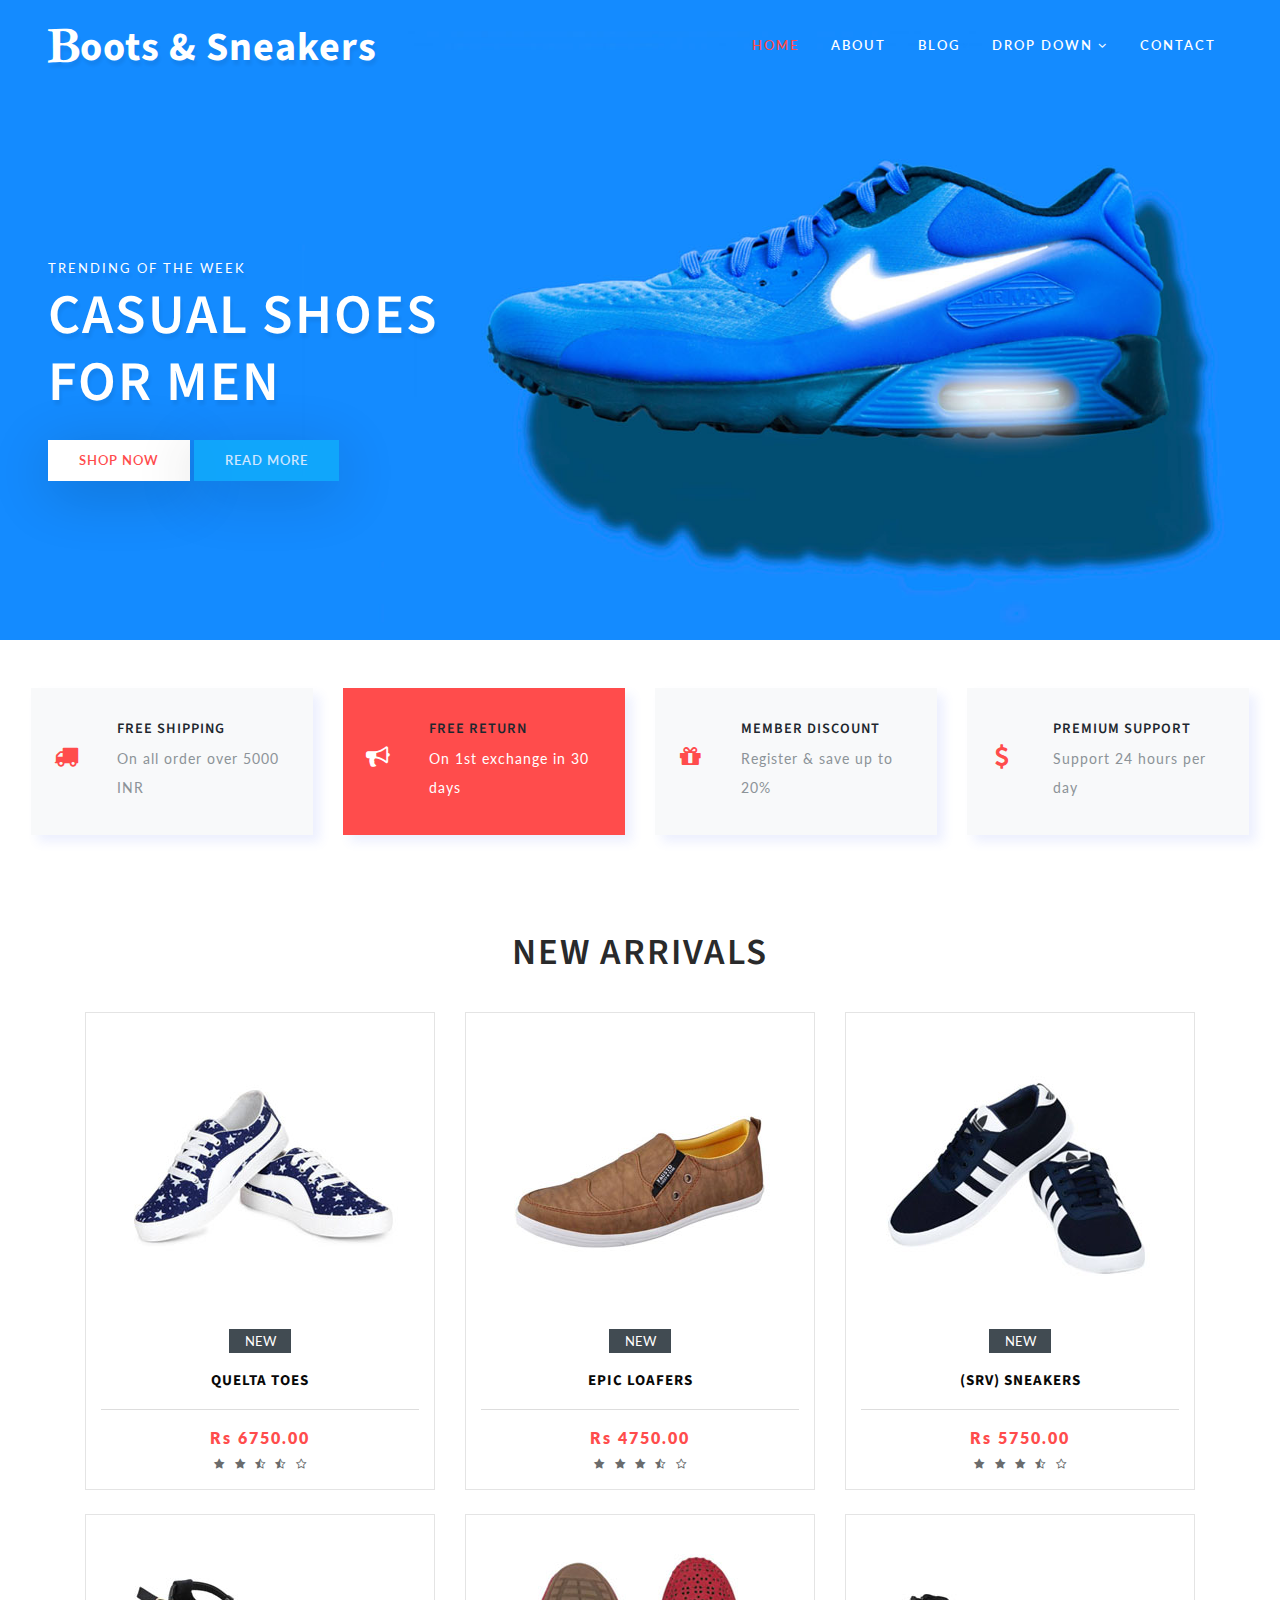
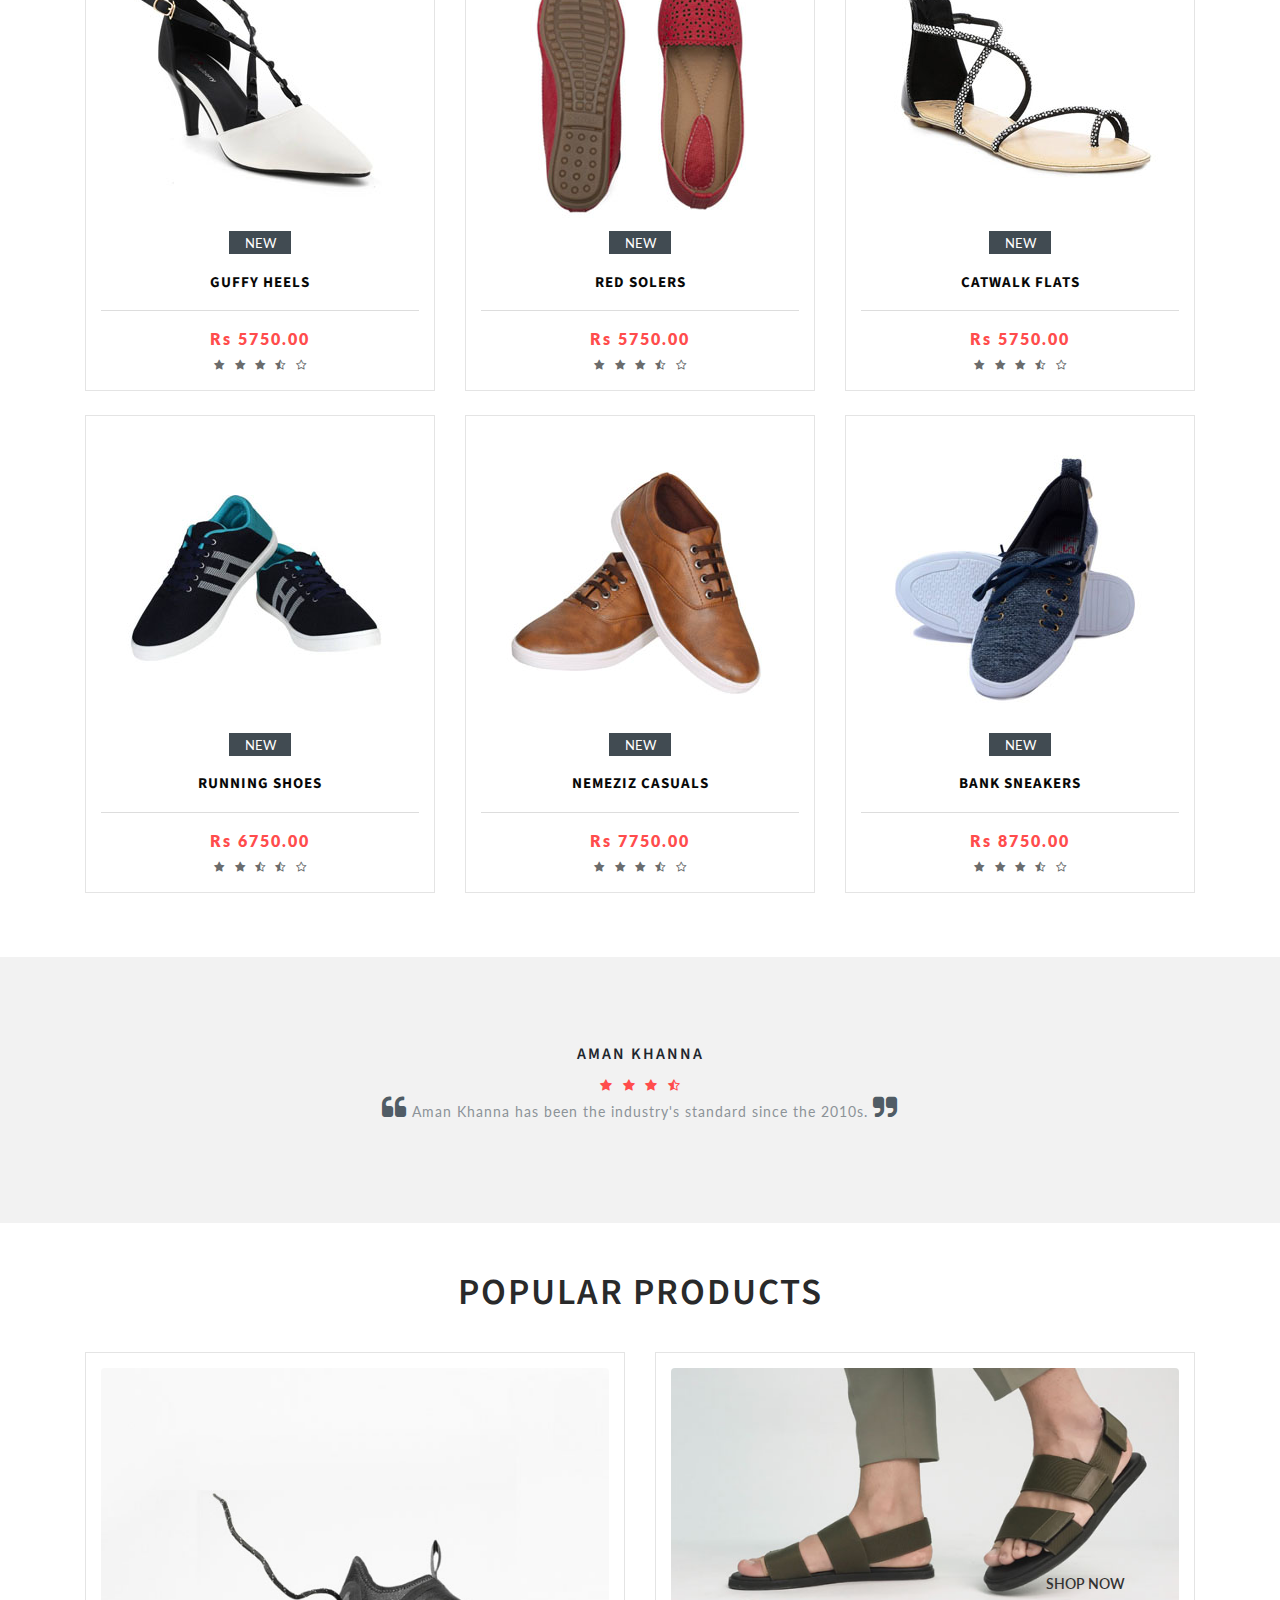
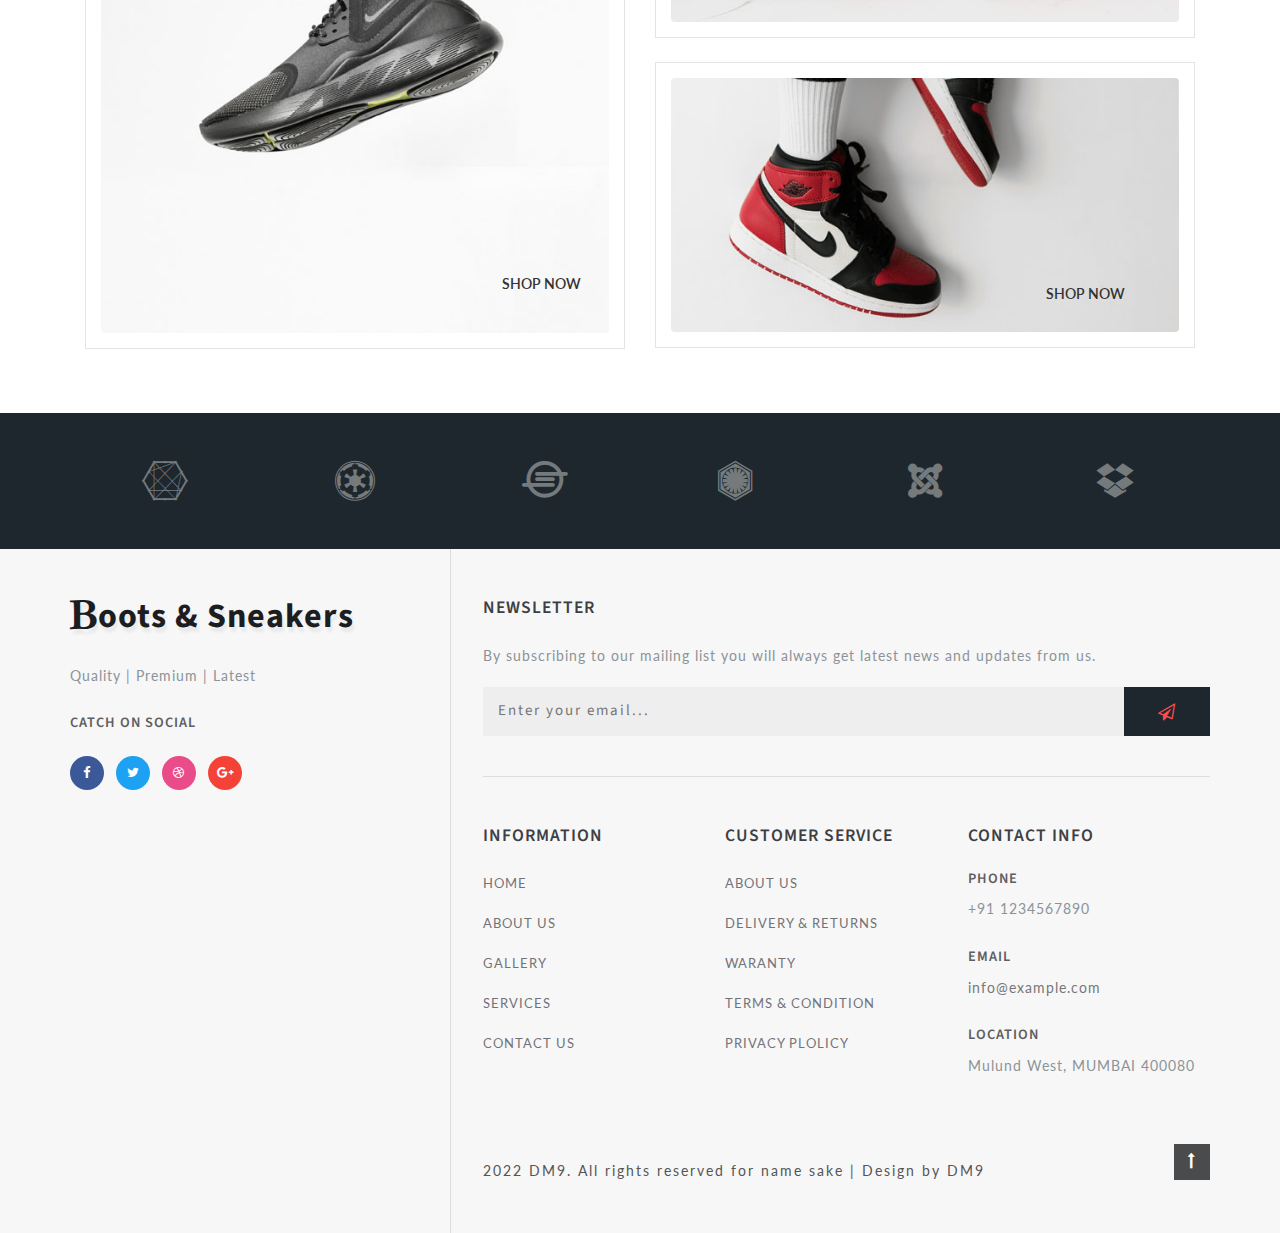
==== index.html @ eb900188 "first commit" ====
<!DOCTYPE html>
<html lang="zxx">

<head>
    <title> Sneaker it for Sneaker Heads by DM9 | Home </title>
    <!-- Meta tag Keywords -->
    <meta name="viewport" content="width=device-width, initial-scale=1">
    <meta charset="UTF-8" />
    <meta name="keywords" content="Bootie Responsive web template, Bootstrap Web Templates, Flat Web Templates, Android Compatible web template, Smartphone Compatible web template, free webdesigns for Nokia, Samsung, LG, SonyEricsson, Motorola web design" />
    <script>
        addEventListener("load", function() {
            setTimeout(hideURLbar, 0);
        }, false);

        function hideURLbar() {
            window.scrollTo(0, 1);
        }
    </script>
    <!-- //Meta tag Keywords -->

    <!-- Custom-Files -->
    <link rel="stylesheet" href="css/bootstrap.css">
    <!-- Bootstrap-Core-CSS -->
    <link rel="stylesheet" href="css/style.css" type="text/css" media="all" />
    <!-- Style-CSS -->
    <!-- font-awesome-icons -->
    <link href="css/font-awesome.css" rel="stylesheet">
    <!-- //font-awesome-icons -->
    <!-- /Fonts -->
    <link href="//fonts.googleapis.com/css?family=Lato:100,100i,300,300i,400,400i,700" rel="stylesheet">
    <link href="//fonts.googleapis.com/css?family=Source+Sans+Pro:200,200i,300,300i,400,400i,600,600i,700,700i,900" rel="stylesheet">
    <!-- //Fonts -->

</head>

<body>

    <!-- mian-content -->
    <div class="main-banner" id="home">
        <!-- header -->
        <header class="header">
            <div class="container-fluid px-lg-5">
                <!-- nav -->
                <nav class="py-4">
                    <div id="logo">
                        <h1> <a href="index.html"><span class="fa fa-bold" aria-hidden="true"></span>oots & Sneakers</a></h1>
                    </div>

                    <label for="drop" class="toggle">Menu</label>
                    <input type="checkbox" id="drop" />
                    <ul class="menu mt-2">
                        <li class="active"><a href="index.html">Home</a></li>
                        <li><a href="about.html">About</a></li>
                        <li><a href="blog.html">Blog</a></li>
                        <li>
                            <!-- First Tier Drop Down -->
                            <label for="drop-2" class="toggle">Drop Down <span class="fa fa-angle-down" aria-hidden="true"></span> </label>
                            <a href="#">Drop Down <span class="fa fa-angle-down" aria-hidden="true"></span></a>
                            <input type="checkbox" id="drop-2" />
                            <ul>
                                <li><a href="blog.html">Blog</a></li>
                                <li><a href="shop.html">Shop Now</a></li>
                                <li><a href="shop-single.html">Single Page</a></li>
                            </ul>
                        </li>
                        <li><a href="contact.html">Contact</a></li>
                    </ul>
                </nav>
                <!-- //nav -->
            </div>
        </header>
        <!-- //header -->
        <!--/banner-->
        <div class="banner-info">
            <p>Trending of the week</p>
            <h3 class="mb-4">Casual Shoes for Men</h3>
            <div class="ban-buttons">
                <a href="shop-single.html" class="btn">Shop Now</a>
                <a href="single.html" class="btn active">Read More</a>
            </div>
        </div>
        <!--// banner-inner -->

    </div>
    <!--//main-content-->
    <!--/ab -->
    <section class="about py-md-5 py-5">
        <div class="container-fluid">
            <div class="feature-grids row px-3">
                <div class="col-lg-3 gd-bottom">
                    <div class="bottom-gd row">
                        <div class="icon-gd col-md-3 text-center"><span class="fa fa-truck" aria-hidden="true"></span></div>
                        <div class="icon-gd-info col-md-9">
                            <h3 class="mb-2">FREE SHIPPING</h3>
                            <p>On all order over 5000 INR </p>
                        </div>
                    </div>
                </div>
                <div class="col-lg-3 gd-bottom">
                    <div class="bottom-gd row bottom-gd2-active">
                        <div class="icon-gd col-md-3 text-center"><span class="fa fa-bullhorn" aria-hidden="true"></span></div>
                        <div class="icon-gd-info col-md-9">
                            <h3 class="mb-2">FREE RETURN</h3>
                            <p>On 1st exchange in 30 days</p>
                        </div>
                    </div>
                </div>
                <div class="col-lg-3 gd-bottom">
                    <div class="bottom-gd row">
                        <div class="icon-gd col-md-3 text-center"> <span class="fa fa-gift" aria-hidden="true"></span></div>

                        <div class="icon-gd-info col-md-9">
                            <h3 class="mb-2">MEMBER DISCOUNT</h3>
                            <p>Register & save up to 20% </p>
                        </div>

                    </div>
                </div>
                <div class="col-lg-3 gd-bottom">
                    <div class="bottom-gd row">
                        <div class="icon-gd col-md-3 text-center"> <span class="fa fa-usd" aria-hidden="true"></span></div>
                        <div class="icon-gd-info col-md-9">
                            <h3 class="mb-2">PREMIUM SUPPORT</h3>
                            <p>Support 24 hours per day</p>
                        </div>
                    </div>
                </div>
            </div>
        </div>
    </section>
    <!-- //ab -->
    <!--/ab -->
    <section class="about py-5">
        <div class="container pb-lg-3">
            <h3 class="tittle text-center">New Arrivals</h3>
            <div class="row">
                <div class="col-md-4 product-men">
                    <div class="product-shoe-info shoe text-center">
                        <div class="men-thumb-item">
                            <img src="images/s1.jpg" class="img-fluid" alt="">
                            <span class="product-new-top">New</span>
                        </div>
                        <div class="item-info-product">
                            <h4>
                                <a href="shop-single.html">Quelta Toes </a>
                            </h4>

                            <div class="product_price">
                                <div class="grid-price">
                                    <span class="money">Rs 6750.00</span>
                                </div>
                            </div>
                            <ul class="stars">
                                <li><a href="#"><span class="fa fa-star" aria-hidden="true"></span></a></li>
                                <li><a href="#"><span class="fa fa-star" aria-hidden="true"></span></a></li>
                                <li><a href="#"><span class="fa fa-star-half-o" aria-hidden="true"></span></a></li>
                                <li><a href="#"><span class="fa fa-star-half-o" aria-hidden="true"></span></a></li>
                                <li><a href="#"><span class="fa fa-star-o" aria-hidden="true"></span></a></li>
                            </ul>
                        </div>
                    </div>
                </div>
                <div class="col-md-4 product-men">
                    <div class="product-shoe-info shoe text-center">
                        <div class="men-thumb-item">
                            <img src="images/s2.jpg" class="img-fluid" alt="">
                            <span class="product-new-top">New</span>
                        </div>
                        <div class="item-info-product">
                            <h4>
                                <a href="shop-single.html">Epic Loafers </a>
                            </h4>

                            <div class="product_price">
                                <div class="grid-price">
                                    <span class="money">Rs 4750.00</span>
                                </div>
                            </div>
                            <ul class="stars">
                                <li><a href="#"><span class="fa fa-star" aria-hidden="true"></span></a></li>
                                <li><a href="#"><span class="fa fa-star" aria-hidden="true"></span></a></li>
                                <li><a href="#"><span class="fa fa-star" aria-hidden="true"></span></a></li>
                                <li><a href="#"><span class="fa fa-star-half-o" aria-hidden="true"></span></a></li>
                                <li><a href="#"><span class="fa fa-star-o" aria-hidden="true"></span></a></li>
                            </ul>
                        </div>
                    </div>
                </div>
                <div class="col-md-4 product-men">
                    <div class="product-shoe-info shoe text-center">
                        <div class="men-thumb-item">
                            <img src="images/s3.jpg" class="img-fluid" alt="">
                            <span class="product-new-top">New</span>
                        </div>
                        <div class="item-info-product">
                            <h4>
                                <a href="shop-single.html">(SRV) Sneakers </a>
                            </h4>

                            <div class="product_price">
                                <div class="grid-price">
                                    <span class="money">Rs 5750.00</span>
                                </div>
                            </div>
                            <ul class="stars">
                                <li><a href="#"><span class="fa fa-star" aria-hidden="true"></span></a></li>
                                <li><a href="#"><span class="fa fa-star" aria-hidden="true"></span></a></li>
                                <li><a href="#"><span class="fa fa-star" aria-hidden="true"></span></a></li>
                                <li><a href="#"><span class="fa fa-star-half-o" aria-hidden="true"></span></a></li>
                                <li><a href="#"><span class="fa fa-star-o" aria-hidden="true"></span></a></li>
                            </ul>
                        </div>
                    </div>
                </div>
                <div class="col-md-4 product-men my-lg-4">
                    <div class="product-shoe-info shoe text-center">
                        <div class="men-thumb-item">
                            <img src="images/s4.jpg" class="img-fluid" alt="">
                            <span class="product-new-top">New</span>
                        </div>
                        <div class="item-info-product">
                            <h4>
                                <a href="shop-single.html">Guffy Heels</a>
                            </h4>

                            <div class="product_price">
                                <div class="grid-price">
                                    <span class="money">Rs 5750.00</span>
                                </div>
                            </div>
                            <ul class="stars">
                                <li><a href="#"><span class="fa fa-star" aria-hidden="true"></span></a></li>
                                <li><a href="#"><span class="fa fa-star" aria-hidden="true"></span></a></li>
                                <li><a href="#"><span class="fa fa-star" aria-hidden="true"></span></a></li>
                                <li><a href="#"><span class="fa fa-star-half-o" aria-hidden="true"></span></a></li>
                                <li><a href="#"><span class="fa fa-star-o" aria-hidden="true"></span></a></li>
                            </ul>
                        </div>
                    </div>
                </div>
                <div class="col-md-4 product-men my-lg-4">
                    <div class="product-shoe-info shoe text-center">
                        <div class="men-thumb-item">
                            <img src="images/s5.jpg" class="img-fluid" alt="">
                            <span class="product-new-top">New</span>
                        </div>
                        <div class="item-info-product">
                            <h4>
                                <a href="shop-single.html">Red solers </a>
                            </h4>

                            <div class="product_price">
                                <div class="grid-price">
                                    <span class="money">Rs 5750.00</span>
                                </div>
                            </div>
                            <ul class="stars">
                                <li><a href="#"><span class="fa fa-star" aria-hidden="true"></span></a></li>
                                <li><a href="#"><span class="fa fa-star" aria-hidden="true"></span></a></li>
                                <li><a href="#"><span class="fa fa-star" aria-hidden="true"></span></a></li>
                                <li><a href="#"><span class="fa fa-star-half-o" aria-hidden="true"></span></a></li>
                                <li><a href="#"><span class="fa fa-star-o" aria-hidden="true"></span></a></li>
                            </ul>
                        </div>
                    </div>
                </div>
                <div class="col-md-4 product-men my-lg-4">
                    <div class="product-shoe-info shoe text-center">
                        <div class="men-thumb-item">
                            <img src="images/s6.jpg" class="img-fluid" alt="">
                            <span class="product-new-top">New</span>
                        </div>
                        <div class="item-info-product">
                            <h4>
                                <a href="shop-single.html">Catwalk Flats </a>
                            </h4>

                            <div class="product_price">
                                <div class="grid-price">
                                    <span class="money">Rs 5750.00</span>
                                </div>
                            </div>
                            <ul class="stars">
                                <li><a href="#"><span class="fa fa-star" aria-hidden="true"></span></a></li>
                                <li><a href="#"><span class="fa fa-star" aria-hidden="true"></span></a></li>
                                <li><a href="#"><span class="fa fa-star" aria-hidden="true"></span></a></li>
                                <li><a href="#"><span class="fa fa-star-half-o" aria-hidden="true"></span></a></li>
                                <li><a href="#"><span class="fa fa-star-o" aria-hidden="true"></span></a></li>
                            </ul>
                        </div>
                    </div>
                </div>
                <div class="col-md-4 product-men">
                    <div class="product-shoe-info shoe text-center">
                        <div class="men-thumb-item">
                            <img src="images/s7.jpg" class="img-fluid" alt="">
                            <span class="product-new-top">New</span>
                        </div>
                        <div class="item-info-product">
                            <h4>
                                <a href="shop-single.html">Running Shoes </a>
                            </h4>

                            <div class="product_price">
                                <div class="grid-price">
                                    <span class="money">Rs 6750.00</span>
                                </div>
                            </div>
                            <ul class="stars">
                                <li><a href="#"><span class="fa fa-star" aria-hidden="true"></span></a></li>
                                <li><a href="#"><span class="fa fa-star" aria-hidden="true"></span></a></li>
                                <li><a href="#"><span class="fa fa-star-half-o" aria-hidden="true"></span></a></li>
                                <li><a href="#"><span class="fa fa-star-half-o" aria-hidden="true"></span></a></li>
                                <li><a href="#"><span class="fa fa-star-o" aria-hidden="true"></span></a></li>
                            </ul>
                        </div>
                    </div>
                </div>
                <div class="col-md-4 product-men">
                    <div class="product-shoe-info shoe text-center">
                        <div class="men-thumb-item">
                            <img src="images/s8.jpg" class="img-fluid" alt="">
                            <span class="product-new-top">New</span>
                        </div>
                        <div class="item-info-product">
                            <h4>
                                <a href="shop-single.html">Nemeziz Casuals </a>
                            </h4>

                            <div class="product_price">
                                <div class="grid-price ">
                                    <span class="money ">Rs 7750.00</span>
                                </div>
                            </div>
                            <ul class="stars">
                                <li><a href="#"><span class="fa fa-star" aria-hidden="true"></span></a></li>
                                <li><a href="#"><span class="fa fa-star" aria-hidden="true"></span></a></li>
                                <li><a href="#"><span class="fa fa-star" aria-hidden="true"></span></a></li>
                                <li><a href="#"><span class="fa fa-star-half-o" aria-hidden="true"></span></a></li>
                                <li><a href="#"><span class="fa fa-star-o" aria-hidden="true"></span></a></li>
                            </ul>
                        </div>
                    </div>
                </div>
                <div class="col-md-4 product-men">
                    <div class="product-shoe-info shoe text-center">
                        <div class="men-thumb-item">
                            <img src="images/s9.jpg" class="img-fluid" alt="">
                            <span class="product-new-top">New</span>
                        </div>
                        <div class="item-info-product">
                            <h4>
                                <a href="shop-single.html">Bank Sneakers</a>
                            </h4>

                            <div class="product_price">
                                <div class="grid-price">
                                    <span class="money">Rs 8750.00</span>
                                </div>
                            </div>
                            <ul class="stars">
                                <li><a href="#"><span class="fa fa-star" aria-hidden="true"></span></a></li>
                                <li><a href="#"><span class="fa fa-star" aria-hidden="true"></span></a></li>
                                <li><a href="#"><span class="fa fa-star" aria-hidden="true"></span></a></li>
                                <li><a href="#"><span class="fa fa-star-half-o" aria-hidden="true"></span></a></li>
                                <li><a href="#"><span class="fa fa-star-o" aria-hidden="true"></span></a></li>
                            </ul>
                        </div>
                    </div>
                </div>
            </div>

        </div>
    </section>
    <!-- //ab -->
    <!--/testimonials-->
    <section class="testimonials py-5">
        <div class="container">
            <div class="test-info text-center">
                <h3 class="my-md-2 my-3">Aman Khanna</h3>

                <ul class="list-unstyled w3layouts-icons clients">
                    <li>
                        <a href="#">
                            <span class="fa fa-star"></span>
                        </a>
                    </li>
                    <li>
                        <a href="#">
                            <span class="fa fa-star"></span>
                        </a>
                    </li>
                    <li>
                        <a href="#">
                            <span class="fa fa-star"></span>
                        </a>
                    </li>
                    <li>
                        <a href="#">
                            <span class="fa fa-star-half-o"></span>
                        </a>
                    </li>
                </ul>
                <p><span class="fa fa-quote-left"></span> Aman Khanna  has been the industry's standard since the 2010s.  <span class="fa fa-quote-right"></span></p>

            </div>
        </div>
    </section>
    <!--//testimonials-->
    <!--/ab -->
    <section class="about py-5">
        <div class="container pb-lg-3">
            <h3 class="tittle text-center">Popular Products</h3>
            <div class="row">
                <div class="col-md-6 latest-left">
                    <div class="product-shoe-info shoe text-center">
                        <img src="images/img1.jpg" class="img-fluid" alt="">
                        <div class="shop-now"><a href="shop.html" class="btn">Shop Now</a></div>
                    </div>
                </div>
                <div class="col-md-6 latest-right">
                    <div class="row latest-grids">
                        <div class="latest-grid1 product-men col-12">
                            <div class="product-shoe-info shoe text-center">
                                <div class="men-thumb-item">
                                    <img src="images/img2.jpg" class="img-fluid" alt="">
                                    <div class="shop-now"><a href="shop.html" class="btn">Shop Now</a></div>
                                </div>
                            </div>
                        </div>
                        <div class="latest-grid2 product-men col-12 mt-lg-4">
                            <div class="product-shoe-info shoe text-center">
                                <div class="men-thumb-item">
                                    <img src="images/img3.jpg" class="img-fluid" alt="">
                                    <div class="shop-now"><a href="shop.html" class="btn">Shop Now</a></div>

                                </div>
                            </div>
                        </div>
                    </div>
                </div>
            </div>
        </div>
    </section>
    <!-- //ab -->
    <!-- brands -->
    <section class="brands py-5" id="brands">
        <div class="container py-lg-0">
            <div class="row text-center brand-items">
                <div class="col-sm-2 col-3">
                    <a href="#"><span class="fa fa-connectdevelop" aria-hidden="true"></span></a>
                </div>
                <div class="col-sm-2 col-3">
                    <a href="#"><span class="fa fa-empire" aria-hidden="true"></span></a>
                </div>
                <div class="col-sm-2 col-3">
                    <a href="#"><span class="fa fa-ioxhost" aria-hidden="true"></span></a>
                </div>
                <div class="col-sm-2 col-3">
                    <a href="#"><span class="fa fa-first-order" aria-hidden="true"></span></a>
                </div>
                <div class="col-sm-2 col-3 mt-sm-0 mt-4">
                    <a href="#"><span class="fa fa-joomla" aria-hidden="true"></span></a>
                </div>
                <div class="col-sm-2 col-3 mt-sm-0 mt-4">
                    <a href="#"><span class="fa fa-dropbox" aria-hidden="true"></span></a>
                </div>
            </div>
        </div>
    </section>
    <!-- brands -->
    <!-- footer -->
    <footer>
        <div class="container">
            <div class="row footer-top">
                <div class="col-lg-4 footer-grid_section_w3layouts">
                    <h2 class="logo-2 mb-lg-4 mb-3">
                        <a href="index.html"><span class="fa fa-bold" aria-hidden="true"></span>oots & Sneakers</a>
                    </h2>
                    <p>Quality | Premium | Latest </p>
                    <h4 class="sub-con-fo ad-info my-4">Catch on Social</h4>
                    <ul class="w3layouts_social_list list-unstyled">
                        <li>
                            <a href="#" class="w3pvt_facebook">
                                <span class="fa fa-facebook-f"></span>
                            </a>
                        </li>
                        <li class="mx-2">
                            <a href="#" class="w3pvt_twitter">
                                <span class="fa fa-twitter"></span>
                            </a>
                        </li>
                        <li>
                            <a href="#" class="w3pvt_dribble">
                                <span class="fa fa-dribbble"></span>
                            </a>
                        </li>
                        <li class="ml-2">
                            <a href="#" class="w3pvt_google">
                                <span class="fa fa-google-plus"></span>
                            </a>
                        </li>
                    </ul>
                </div>
                <div class="col-lg-8 footer-right">
                    <div class="w3layouts-news-letter">
                        <h3 class="footer-title text-uppercase text-wh mb-lg-4 mb-3">Newsletter</h3>

                        <p>By subscribing to our mailing list you will always get latest news and updates from us.</p>
                        <form action="#" method="post" class="w3layouts-newsletter">
                            <input type="email" name="Email" placeholder="Enter your email..." required="">
                            <button class="btn1"><span class="fa fa-paper-plane-o" aria-hidden="true"></span></button>

                        </form>
                    </div>
                    <div class="row mt-lg-4 bottom-w3layouts-sec-nav mx-0">
                        <div class="col-md-4 footer-grid_section_w3layouts">
                            <h3 class="footer-title text-uppercase text-wh mb-lg-4 mb-3">Information</h3>
                            <ul class="list-unstyled w3layouts-icons">
                                <li>
                                    <a href="index.html">Home</a>
                                </li>
                                <li class="mt-3">
                                    <a href="about.html">About Us</a>
                                </li>
                                <li class="mt-3">
                                    <a href="#">Gallery</a>
                                </li>
                                <li class="mt-3">
                                    <a href="#">Services</a>
                                </li>
                                <li class="mt-3">
                                    <a href="contact.html">Contact Us</a>
                                </li>
                            </ul>
                        </div>
                        <div class="col-md-4 footer-grid_section_w3layouts">
                            <!-- social icons -->
                            <div class="agileinfo_social_icons">
                                <h3 class="footer-title text-uppercase text-wh mb-lg-4 mb-3">Customer Service</h3>
                                <ul class="list-unstyled w3layouts-icons">

                                    <li>
                                        <a href="#">About Us</a>
                                    </li>
                                    <li class="mt-3">
                                        <a href="#">Delivery & Returns</a>
                                    </li>
                                    <li class="mt-3">
                                        <a href="#">Waranty</a>
                                    </li>
                                    <li class="mt-3">
                                        <a href="#">Terms & Condition</a>
                                    </li>
                                    <li class="mt-3">
                                        <a href="#">Privacy Plolicy</a>
                                    </li>
                                </ul>
                            </div>
                            <!-- social icons -->
                        </div>
                        <div class="col-md-4 footer-grid_section_w3layouts my-md-0 my-5">
                            <h3 class="footer-title text-uppercase text-wh mb-lg-4 mb-3">Contact Info</h3>
                            <div class="contact-info">
                                <div class="footer-address-inf">
                                    <h4 class="ad-info mb-2">Phone</h4>
                                    <p>+91 1234567890 </p>
                                </div>
                                <div class="footer-address-inf my-4">
                                    <h4 class="ad-info mb-2">Email </h4>
                                    <p><a href="mailto:info@example.com">info@example.com</a></p>
                                </div>
                                <div class="footer-address-inf">
                                    <h4 class="ad-info mb-2">Location</h4>
                                    <p>Mulund West, MUMBAI 400080</p>
                                </div>
                            </div>
                        </div>


                    </div>
                    <div class="cpy-right text-left row">
                        <p class="col-md-10"> 2022 DM9. All rights reserved for name sake | Design by DM9 </p>
                        <!-- move top icon -->
                        <a href="#home" class="move-top text-right col-md-2"><span class="fa fa-long-arrow-up" aria-hidden="true"></span></a>
                        <!-- //move top icon -->
                    </div>
                </div>
            </div>
        </div>
    </footer>
    <!-- //footer -->

</body>

</html>
---- css/style.css ----
html,
body {
    margin: 0;
    font-size: 100%;
    background: #fff;
    font-family: 'Lato', sans-serif;
    scroll-behavior: smooth;
}
body a {
    text-decoration: none;
    transition: 0.5s all;
    -webkit-transition: 0.5s all;
    -moz-transition: 0.5s all;
    -o-transition: 0.5s all;
    -ms-transition: 0.5s all;
}

a:hover {
    text-decoration: none;
}
input[type="button"],
input[type="submit"],
input[type="text"],
input[type="email"],
input[type="search"] {
    transition: 0.5s all;
    -webkit-transition: 0.5s all;
    -moz-transition: 0.5s all;
    -o-transition: 0.5s all;
    -ms-transition: 0.5s all;
    font-family: 'Source Sans Pro', sans-serif;
}

h1,
h2,
h3,
h4,
h5,
h6 {
    margin: 0;
    letter-spacing: 1px;
    font-weight: 600;
    font-family: 'Source Sans Pro', sans-serif;
}

p {
    font-size:0.9em;
    color: #8c9398;
    line-height: 2em;
    letter-spacing: 1px;
}

ul {
    margin: 0;
    padding: 0;
}

body img {
    border-radius: 4px;
    -webkit-border-radius: 4px;
    -o-border-radius: 4px;
    -moz-border-radius: 4px;
    -ms-border-radius: 4px;
}

.breadcrumb,
ol {
    margin-bottom: 0 !important;
}

/*--/header --*/

/* header */

/* CSS Document */

header {
    position: absolute;
    z-index: 9;
    width: 100%;
}

.toggle,
[id^=drop] {
    display: none;
}

nav {
    margin: 0;
    padding: 0;
}


#logo a {
    float: left;
    display: initial;
    margin: 0;
    letter-spacing: 1px;
    color: #fff;
    font-size: 1em;
    font-weight: 700;
    text-shadow: 2px 5px 3px rgba(0, 0, 0, 0.06);
}

nav:after {
    content: "";
    display: table;
    clear: both;
}

nav ul {
    float: right;
    padding: 0;
    margin: 0;
    list-style: none;
    position: relative;
}


nav ul li {
    margin: 0px 1em;
    display: inline-block;
    float: left;
}

/* Styling the links */

.menu li a {
    font-weight: 600;
    font-size: 0.8em;
    letter-spacing: 2px;
    padding-left: 0;
    padding-right: 0;
    padding: 10px 0;
    color: #fff;
    text-transform: uppercase;
    -webkit-transition: 0.5s all ease;
    -moz-transition: 0.5s all ease;
    -o-transition: 0.5s all ease;
    -ms-transition: 0.5s all ease;
}


.menu li ul li a {
    color: #555;
    padding: 10px 10px;
    font-size: 0.8em;
}


.menu li ul li:hover {
    background: #f8f9fa;
}

/* Background color change on Hover */

nav .menu li a:hover {
    color: #ff4c4c;
}

.menu li.active a {
    color: #ff4c4c;
}



nav ul ul {
    display: none;
    position: absolute;
    top: 30px;
    background: #fff;
    padding: 10px;
}

/* Display Dropdowns on Hover */

nav ul li:hover > ul {
    display: inherit;
}

/* Fisrt Tier Dropdown */

nav ul ul li {
    width: 170px;
    float: none;
    display: list-item;
    position: relative;
    margin: 0;
}

nav ul ul li a {
    color: #333;
    padding: 5px 10px;
    display: block;
}

/* Second, Third and more Tiers	*/

nav ul ul ul li {
    position: relative;
    top: -60px;
    
    left: 170px;
}


/* Change ' +' in order to change the Dropdown symbol */

li > a:only-child:after {
    content: '';
}





@media all and (max-width: 768px) {

    #logo {
        display: block;
        padding: 0;
        width: 100%;
        text-align: center;
        float: none;
    }

    nav {
        margin: 0;
    }

    
    .toggle + a,
    .menu {
        display: none;
    }

    /* Stylinf the toggle lable */
    .toggle {
        display: block;
        padding: 8px 20px;
        font-size: 0.8em;
        text-decoration: none;
        border: none;
        float: right;
        background-color: #ffffff;
        color: #333;
        cursor: pointer;
        text-transform: uppercase;
    }

    .menu .toggle {
        float: none;
        text-align: center;
        margin: auto;
        width: 80%;
        padding: 5px;
        font-weight: normal;
        font-size: 16px;
        letter-spacing: 1px;
    }

    .toggle:hover {
        color: #333;
        background-color: #fff;
    }

    
    [id^=drop]:checked + ul {
        display: block;
        background: rgba(16, 16, 16, 0.85);
        padding: 15px 0;
        text-align: center;
    }

    /* Change menu item's width to 100% */
    nav ul li {
        display: block;
        width: 100%;
        padding: 5px 0;
        margin: 0 0;
    }

    nav ul ul .toggle,
    nav ul ul a {
        padding: 0 40px;
    }

    nav ul ul ul a {
        padding: 0 80px;
    }

    nav a:hover,
    nav ul ul ul a {
        background-color: transparent;
    }

    nav ul li ul li .toggle,
    nav ul ul a,
    nav ul ul ul a {
        padding: 14px 20px;
        color: #FFF;
        font-size: 17px;
    }


    nav ul li ul li .toggle,
    nav ul ul a {
        background-color: #212121;
    }
    .menu li ul li a {
        color: #fff;
    }
    
    nav ul ul {
        float: none;
        position: static;
        color: #ffffff;
        /* has to be the same number as the "line-height" of "nav a" */
    }

    /* Hide menus on hover */
    nav ul ul li:hover > ul,
    nav ul li:hover > ul {
        display: none;
    }
    nav ul ul{
        background:none!important;
    }
    /* Fisrt Tier Dropdown */
    nav ul ul li {
        display: block;
        width: 100%;
        padding: 0;
    }

    nav ul ul ul li {
        position: static;
        /* has to be the same number as the "width" of "nav ul ul li" */
    }

    nav ul ul li a {
        color: #fff;
        font-size: 0.85em;
    }
}

@media all and (max-width: 330px) {

    nav ul li {
        display: block;
        width: 94%;
    }

}

/* header */

/*--/banner --*/

.main-banner {
    background: url(../images/banner.jpg)no-repeat center;
    -webkit-background-size: cover;
    -moz-background-size: cover;
    -o-background-size: cover;
    -ms-background-size: cover;
    background-size: cover;
    position: relative;
    height: 50em;
}

.main-banner.inner {
    background: url(../images/banner.jpg)no-repeat center;
    -webkit-background-size: cover;
    -moz-background-size: cover;
    -o-background-size: cover;
    -ms-background-size: cover;
    background-size: cover;
    position: relative;
    height: 20em;
}

/*-- place holder --*/

.banner-form ::-webkit-input-placeholder {
    /* Chrome/Opera/Safari */
    color: #ccc;
}

.banner-form ::-moz-placeholder {
    /* Firefox 19+ */
    color: #ccc;
}

.banner-form :-ms-input-placeholder {
    /* IE 10+ */
    color: #ccc;
}

.banner-form :-moz-placeholder {
    /* Firefox 18- */
    color: #ccc;
}

.banner-info {
    padding: 16em 0 0em 3em;
    width: 32%;
}

.banner-info h3 {
    font-size: 3.5em;
    letter-spacing: 2px;
    color: #fff;
    text-transform: uppercase;
    text-shadow: 2px 5px 3px rgba(0, 0, 0, 0.06);
}

.banner-info p {
    color: #fff;
    font-size: 0.8em;
    letter-spacing: 2px;
    font-weight: 400;
    text-transform: uppercase;
    margin: 0;
    text-shadow: 2px 5px 3px rgba(0, 0, 0, 0.06);
}
.ban-buttons a {
    background: #fff;
    padding: 11px 31px;
    font-size: 13px;
    letter-spacing: 1px;
    color: #ff4c4c;
    border-radius: 0px;
    display: inline-block;
    box-shadow: 0 12px 60px rgba(0, 0, 0, .2);
    -webkit-box-shadow: 0 12px 60px rgba(0, 0, 0, .2);
    -o-box-shadow: 0 12px 60px rgba(0, 0, 0, .2);
    -moz-box-shadow: 0 12px 60px rgba(0, 0, 0, .2);
    -ms-box-shadow: 0 12px 60px rgba(0, 0, 0, .2);
    border: #fff;
    transition: 0.5s all;
    -webkit-transition: 0.5s all;
    -moz-transition: 0.5s all;
    -o-transition: 0.5s all;
    -ms-transition: 0.5s all;
    font-weight: 600;
    text-transform: uppercase;
}

.ban-buttons a.active,
.ban-buttons a:hover {
    opacity: 0.8;
}

a.btn.active {
    background: #10adfb;
    color: #fff;
    border: #10adfb;
}


.hand-crafted {
    background: #f7f7f7;
}

h3.tittle {
    font-size: 2.5em;
    letter-spacing: 2px;
    color: #292a2b;
    text-transform: uppercase;
    margin-bottom: 1em;
}

.sub-tittle {
    font-size: 0.3em;
    color: #919aa0;
    letter-spacing: 2px;
    display: block;
    text-transform: uppercase;
}

.events-info .sub-tittle {
    font-size: 0.7em;
}

ul.events-icons.new-inf img {
    border-radius: 50%;
    border-radius: 50%;
    -webkit-border-radius: 50%;
    -o-border-radius: 50%;
    -moz-border-radius: 50%;
    -ms-border-radius: 50%;
    box-shadow: 2px 2px 2px 1px rgba(0, 0, 0, 0.15);
}

.feature-grids h3,
.bottom-gd.fea h3 {
    color: #05c46b;
    letter-spacing: 1px;
    margin-top: 0em;
    font-size: 1.4em;
}

.feature-grids p {
    margin: 0;
}

.feature-grids span {
    font-size: 1.5em;
    text-align: center;
    color: #ff4c4c;
    line-height: 3em;
}

.bottom-gd,
.bottom-gd2-active {
    background: #f8f9fa;
    transition: 2s all;
    -webkit-transition: 2s all;
    -moz-transition: 2s all;
    -ms-transition: 2s all;
    -o-transition: 2s all;
    box-shadow: 7px 7px 10px 0 rgba(76, 110, 245, .1);
    padding: 2em 0;
}

.bottom-gd2-active {
    background: #ff4c4c;
    transition: 2s all;
    -webkit-transition: 2s all;
    -moz-transition: 2s all;
    -ms-transition: 2s all;
    -o-transition: 2s all;
}

.bottom-gd:hover.f1 span,
.bottom-gd2-active span {
    color: #fff;
}

.bottom-gd2-active p {
    color: #fff;
}

.bottom-gd2-active h3 {
    color: #fff;
}

.feature-grids h3,
.bottom-gd.fea h3 {
    font-size: 0.9em;
    color: #1e272e;
    text-transform: uppercase;
    font-weight: 600;
}

ul.tic-info li span {
    color: #ff4c4c;
}

ul.tic-info li {
    color: #566773;
    font-size: 0.9em;
    line-height: 2.2em;
    letter-spacing: 1px;
}

.effect-w3 {
    padding: 6px;
    background: #f0f0f1;
}

.bottom-gd.row {
    margin: 0;
}

/*-- //features --*/
/*-- /New-Arrivals --*/
.product-shoe-info {
    padding: 15px;
    border: 1px solid #e4e4e4;
}

.item-info-product h4 a {
    color: #080808;
    font-size: 15px;
    letter-spacing: 1px;
    text-transform: uppercase;
    font-weight: 700;
}

span.money {
    font-size: 1em;
    font-weight: 800;
    color: #ff4c4c;
    letter-spacing: 2px;
}

.product_price {
    margin: 1em 0 0 0;
    padding: 1em 0 0 0;
    border-top: 1px solid #ddd;
}

ul.stars li {
    display: inline-block;
    margin: 0 0.2em;
}

ul.stars li a span {
    font-size: 0.7em;
    color: #6a6c6d;
}
ul.stars li a span:hover{
    opacity:0.8;
}
span.product-new-top {
    background: #414b52;
    font-size: 0.8em;
    text-transform: uppercase;
    padding: 0.3em 1.2em;
    color: #fff;
}

section#brands {
    background: #1e272e;
}

.brand-items a span {
    color: #757a7d;
    font-size: 2.5em;
}

.service-content {
    margin-left: 1em;
}
.icon span {
    width: 60px;
    height: 60px;
    color: #007bff;
    line-height: 60px;
    text-align: center;
    font-size: 22px;
    transition: all 1s;
    -moz-transition: all 1s;
    -webkit-transition: all 1s;
    -o-transition: all 1s;
}
.service-content h4 {
    font-size: 1.15em;
    line-height: 1.75em;
    font-weight: 800;
    text-transform: uppercase;
    color: #333;
    letter-spacing: 2px;
    margin-bottom: 0.5em;
}

/*-- /testimonials --*/

.testimonials {
    background: #f2f2f2;
}

.test-info {
    padding: 2em 0;
    margin: 0 auto;
    width: 60%;
}

.test-info h3 {
    font-size: 1em;
    color: #1e272e;
    letter-spacing: 2px;
    text-transform: uppercase;
    font-weight: 600;
}

.test-img img {
    border-radius: 50%;
    -webkit-border-radius: 50%;
    -o-border-radius: 50%;
    -ms-border-radius: 50%;
    -moz-border-radius: 50%;
    padding: 4px;
    background: hsla(21, 60%, 94%, 0.33);
    width: 15%;
}

.w3layouts-footer.test-soc ul li {
    display: inline-block;
    margin: 0 0.3em;
}

.w3layouts-footer.test-soc ul li a span {
    color: #fff;
    margin: 0 0.5em;
}

.test-info p span {
    font-size: 1.8em;
    color: #505c65;
}

ul.list-unstyled.w3layouts-icons.clients li {
    margin: 0 0.2em;
    text-align: center;
    display: inline-block;
}

ul.list-unstyled.w3layouts-icons.clients li span {
    font-size: 0.8em;
    color: #ff4c4c;
}

ul.list-unstyled.w3layouts-icons.clients li span:hover {
    opacity: 0.8;
    transition: 0.5s all;
    -webkit-transition: 0.5s all;
    -moz-transition: 0.5s all;
    -o-transition: 0.5s all;
    -ms-transition: 0.5s all;

}

/*-- //testimonials --*/
.men-thumb-item{
   position: relative;
}
.item-info-product h4 {
    margin-top: 0.5em;
}
.shop-now{
    position: absolute;
    bottom: 8%;
    right: 8%;
}
.shop-now a {
    font-size: 0.9em;
    text-transform: uppercase;
    font-weight: 600;
    text-decoration:none;
    color:#333;
}
h4.group.card-title {
    font-size: 1.2em;
    letter-spacing: 2px;
    color: #464f56;
}
/*--/breadcrumb--*/
ol.breadcrumb {
    background: none;
    margin: 0;
    padding: 1em 2em;
    background: #f7f7f7;
}
li.breadcrumb-item {
    font-size: 0.9em;
    letter-spacing: 1px;
}
.breadcrumb-item.active {
    color: #888;
}
li.breadcrumb-item a {
    color: #ff4c4c;
}

.img-deal1 {
    padding: 0;
}

.img-deal1 h3 {
        color: #495057;
        font-size: 13px;
        margin-bottom: 10px;
        text-transform: uppercase;
    }
    
    
.img-deal1 a {
    font-size: 14px;
    color: #6d6c6c;
}

.img-deals img {
    border: 1px solid #ddd;
}
ul.w3layouts-box-list li {
    list-style: none;
    display: block;
    margin-bottom: 0.9em;
    color: #8c9398;
    letter-spacing: 1px;
    font-size: 0.9em;
}
.grid-img-right{
background: url(../images/single.jpg)no-repeat center;
-webkit-background-size: cover;
-moz-background-size: cover;
-o-background-size: cover;
-ms-background-size: cover;
background-size: cover;
position: relative;
height:15em;
padding:5.5em 2em 0 0;
}
.grid-img-right span.money{
    color: #fff;
    display:block;
}
.grid-img-right a {
    font-size: 0.9em;
    text-transform: uppercase;
    font-weight: 600;
    text-decoration: none;
    color: #fff;
    padding:0;

}
.desc1-left {
    border: 1px solid #ddd;
}
.desc1-right h3 {
    text-shadow: 0 1px 0 #ffffff;
    color: #1e272e;
    font-size: 1.1em;
    margin-bottom: 15px;
}
.desc1-right h5 {
    font-size: 1.3em;
    color: #62676b;
    line-height: 1.5em;
    -webkit-text-stroke: 0.2px;
    font-weight: 400;
}
.share h4 {
    font-size: 0.9em;
    color: #555555;
    margin-bottom: 10px;
    text-transform: uppercase;
    text-shadow: 0 1px 0 #ffffff;
    font-weight: 400;
}
.desc1-right h5 span {
    text-decoration: line-through;
}
.desc1-right h5 a {
    margin-left: 5px;
    color: #555555;
    text-transform: capitalize;
    font-size: 14px;
    -webkit-text-stroke: 0px;
    letter-spacing: 0px;
}
.available span a {
    margin: 4% 0;
    display: block;
    color: #555555;
    font-size: 0.8725em;
    text-transform: uppercase;
    text-shadow: 0 1px 0 #ffffff;
    text-decoration: underline;
}
h3.shop-sing {
    text-transform: uppercase;
    font-size: 1.2em;
    letter-spacing: 2px;
    margin: 1.5em 0 2em 0;
    color: #323a40;
}
p.italic-blue {
    font-style: italic;
    color: #89bff3;
    font-weight: 500;
}
/*--//shop--*/
/*-- customer --*/

.customer-rev ul li span {
    color: #f58b8d;
    font-size: 0.8em
}
h3.sear-head {
    color: #1e272e;
    margin-bottom: 20px;
    font-size: 1em;
    font-weight: 600;
    text-transform: uppercase;
    letter-spacing: 2px;
}
.customer-rev ul li {
	list-style: none;
}
.customer-rev ul li a span {
    color: #a4a6a9;
    font-weight: normal;
    margin-right: 4px;
}


/*-- //customer --*/

/*--/footer--*/

footer {
    background: #f7f7f7;
}

h3.footer-title {
    font-size: 1.1em;
    font-weight: 600;
    letter-spacing: 1px;
    color: #3d3f44;
}

footer p {
    font-size: 0.9em;
}

form.w3layouts-newsletter {
    display: flex;
    margin-bottom: 2.5em;
}

.bottom-w3layouts-sec-nav {
    border-top: 1px solid #ddd;
}

.w3layouts-newsletter input[type="email"] {
    padding: 0.6em 1em;
    font-size: 15px;
    color: #000;
    outline: none;
    letter-spacing: 2px;
    border: none;
    border: none;
    flex-basis: 100%;
    background: #efeeee;
}

.w3layouts-newsletter button.btn1 {
    color: #ff4c4c;
    font-size: 17px;
    letter-spacing: 1px;
    padding: 14px 0;
    border: transparent;
    text-transform: uppercase;
    -webkit-transition: 0.5s all;
    -moz-transition: 0.5s all;
    transition: 0.5s all;
    background: #1e272e;
    font-weight: 600;
    cursor: pointer;
    border-radius: 0;
    padding: 0.7em 2em;
}

h2.logo-2 a {
    font-weight: 700;
    font-size: 34px;
    color: #1c1d21;
    text-shadow: 2px 5px 3px rgba(0, 0, 0, 0.06);
    letter-spacing: 1px;
}
/*--contact--*/
.contact-right-content input[type="text"], .contact-right-content input[type="email"],.contact-right-content input[type="tel"], .contact-right-content textarea {
    padding: 0.8em 1em;
    color: #495057;
    border: none;
    border-radius: 0em;
    font-size: 1em;
    letter-spacing: 1px;
    margin-bottom: 1em;
    -webkit-appearance: none;
    outline: none;
    /* display: block; */
    width: 100%;
    background: #f0f1f3;
}
.contact-right-content input[type="submit"] {
    outline: none;
    border: none;
    cursor: pointer;
    font-size: 15px;
    color: #fff;
    padding: 12px 40px;
    text-transform: uppercase;
    letter-spacing: 1px;
    display: inline-block;
    background: #212529;
    font-weight: 700;
    -webkit-transition: all 0.3s;
    -moz-transition: all 0.3s;
    transition: all 0.3s;
    border-radius:0em;
}
.contact-left-content h4 {
    color: #3d3f44;
    font-weight: 600;
    font-size: 0.95em;
    text-transform: uppercase;
    letter-spacing: 2px;
}
.contact-left-content a{
    color: #8c9398;
}
.contact-left-content p{
    margin-bottom:0;
}
.contact-left-content {
    padding-left: 2em;
}
.contact-right-content textarea {
    min-height: 10em;
}
/*--//contact--*/
.map-fo iframe {
    min-height: 350px;
    border: none;
    background: #e8eaec;
    padding: 0.4em;
    width: 100%;
}

/* social icons */
.w3layouts_social_list li {
    display: inline-block;
}

.w3layouts_social_list li a {
    width: 34px;
    height: 34px;
    text-align: center;
    display: inline-block;
    font-size: 13px;
    border-radius: 50%;
}

.w3layouts_social_list li a span {
    color: #fff;
    line-height: 34px;
}

a.w3pvt_facebook {
    background: #3b5998;
}

a.w3pvt_twitter {
    background: #1da1f2;
}

a.w3pvt_dribble {
    background: #ea4c89;
}

a.w3pvt_google {
    background: #F44336;
}

/* //social-icons */

/* contact address */
.contact-info h4,
h4.sub-con-fo {
    font-size: 0.9em;
    letter-spacing: 1px;
    color: #5e5e61;
    font-weight: 600;
    text-transform: uppercase;
}

.footer-grid_section_w3layouts li a {
    color: #727377;
    font-size: 0.8em;
    letter-spacing: 1px;
}

.footer-grid_section_w3layouts li a:hover {
    opacity: 0.8;
}

.footer-title h3 {
    font-size: 24px;
    color: #f3f3f3;
    letter-spacing: 1px;
}

ul.w3layouts-icons li a {
    text-transform: uppercase;
}

.footer-right {
    border-left: 1px solid #ddd;
    padding: 3em 0em 3em 2em;
}

.footer-grid_section_w3layouts {
    padding: 3em 0;
}
.contact-info a {
    color: #777;
}
/* //contact address */

/* copyright */
.cpy-right-sec {
    background: #1c1d21;
}

.cpy-right {
    display: flex;
}

.cpy-right p {
    letter-spacing: 2px;
    font-size: 14px;
    margin-bottom: 0;
    margin-top: 0.9em;
    color: #555;
}

.cpy-right p a {
    color: #555;
}

.cpy-right p a:hover {
    color: #ff6b6b;
}



a.move-top span {
    color: #fff;
    width: 36px;
    height: 36px;
    text-align: center;
    border: none;
    line-height: 2em;
    background: #4a4b4c;
}



@media(max-width:1366px) {
    .main-banner {
        height: 45em;
    }
    .banner-info {
        padding: 16em 0 0em 3em;
        width: 38%;
    }
    .service-content h4 {
        font-size: 1em;
    }
}

@media(max-width:1280px) {
    h3.tittle {
        font-size: 2.3em;
    }
    .main-banner {
        height: 40em;
    }
    .main-banner.inner {
        height: 15em;
    }
}

@media(max-width:1080px) {
    .banner-info h3 {
        font-size: 3em;
        letter-spacing: 2px;
    }
    .main-banner {
        height: 38em;
    }
    h3.tittle {
        font-size: 2em;
    }
    .ban-buttons a {
        padding: 10px 14px;
        font-size: 12px;
    }
}
@media(max-width:1024px) {
    .banner-info {
        padding: 14em 0 0em 3em;
        width: 40%;
    }
    .feature-grids h3, .bottom-gd.fea h3 {
        font-size: 0.8em;
    }
}
@media(max-width:991px) {

    .gd-bottom {
        float: left;
        width: 50%;
        margin-top: 1em;
    }
    ul.navbar-nav {
        margin-top: 10px;
        background: #101315;
    }
    li.nav-item {
        margin-right: 0;
    }
    .test-info {
        padding: 2em 0;
        margin: 0 auto;
        width: 80%;
    }
    .product-men {
        margin-bottom: 1em;
    }
    .navbar-toggler {
        padding: 0.3rem 0.5rem;
        font-size: 1.25rem;
        line-height: 1;
        background-color: #fff;
        border: 1px solid transparent;
        border-radius: 0.2rem;
    }
    div#products .item {
        float: left;
        width: 50%;
        margin-top: 1em;
    }
    .left-ads-display {
        margin-top: 2em;
    }
}



@media screen and (max-width:900px) {
    .dropdown-menu {
        width: 100%;
    }
    .banner-info h3 {
        font-size: 2.5em;
        letter-spacing: 2px;
    }
    .main-banner {
        height: 38em;
    }
    .feature-grids h3, .bottom-gd.fea h3 {
        font-size: 0.9em;
    }
}

@media(max-width:800px) {
    .main-banner.inner {
        height: 12em;
    }
    .banner-info {
        padding: 11em 0 0em 1em;
        width: 44%;
    }
    .main-banner {
        height: 30em;
    }
    h3.tittle {
        font-size: 1.8em;
    }
}

@media(max-width:768px) {
    .banner-info {
        padding: 11em 0 0em 1em;
        width: 58%;
    }
    .test-info {
        padding: 2em 0;
        margin: 0 auto;
        width: 94%;
    }
}

@media(max-width:767px) {
    .icon-gd-info {
        text-align: center;
    }
    .product-men {
        margin-bottom: 1em;
        float: left;
        width: 50%;
    }
    .footer-grid_section_w3layouts {
        padding: 1em 0;
    }
    h2.logo-2 {
        padding-top: 1em;
    }
    .img-deals {
        float: left;
        width: 40%;
    }
    .img-deal1 {
        padding: 0;
        float: right;
        width: 60%;
    }
    .desc1-right{
        margin-top: 1.5em;
    }
    .contact-left-content {
        padding-left: 1em;
        margin-top: 2em;
    }
    .footer-right {
        border-left: 1px solid #ddd;
        padding: 3em 1em 3em 1em;
    }
    .footer-grid_section_w3layouts {
        padding: 1em 1em;
    }
    ol.breadcrumb {
        padding: 1em 1em;
    }
}

@media(max-width:640px) {
    .main-banner {
        height: 28em;
    }
    .banner-info {
        padding: 10em 0 0em 1em;
        width: 58%;
    }
    div#products .item {
        float: left;
        width: 100%;
        margin-top: 1em;
    }
    h3.tittle {
        font-size: 1.7em;
    }
}

@media(max-width:568px) {
    .banner-info h3 {
        font-size: 2em;
        letter-spacing: 2px;
    }
    .banner-info p {
        font-size: 0.7em;
        letter-spacing: 2px;
    }
    .sub-para-w3layouts {
        margin: 0;
    }
   
}

@media(max-width:480px) {
    .main-banner {
        height: 25em;
    }
    .banner-info {
        padding: 9em 0 0em 1em;
        width: 58%;
    }
    #logo a {
        font-size: 0.8em;
    }
    .test-info {
        padding: 0em 0;
        margin: 0 auto;
        width: 96%;
    }
    .main-banner.inner {
        height: 9em;
    }
}

@media(max-width:440px) {
    .banner-info {
        padding:8em 0 0em 1em;
        width: 68%;
    }
    .main-banner {
        height: 23em;
    }
    .item-info-product h4 a {
        font-size: 14px;
    }
    .product-men {
        margin-bottom: 1em;
        float: left;
        width: 100%;
    }
    .gd-bottom {
        float: left;
        width: 100%;
        margin-top: 1em;
    }

}

@media(max-width:414px) {
    .banner-info {
        padding: 8em 0 0em 1em;
        width: 75%;
    }
}

@media(max-width:384px) {
  
}

@media(max-width:375px) {

}

@media(max-width:320px) {
  
}
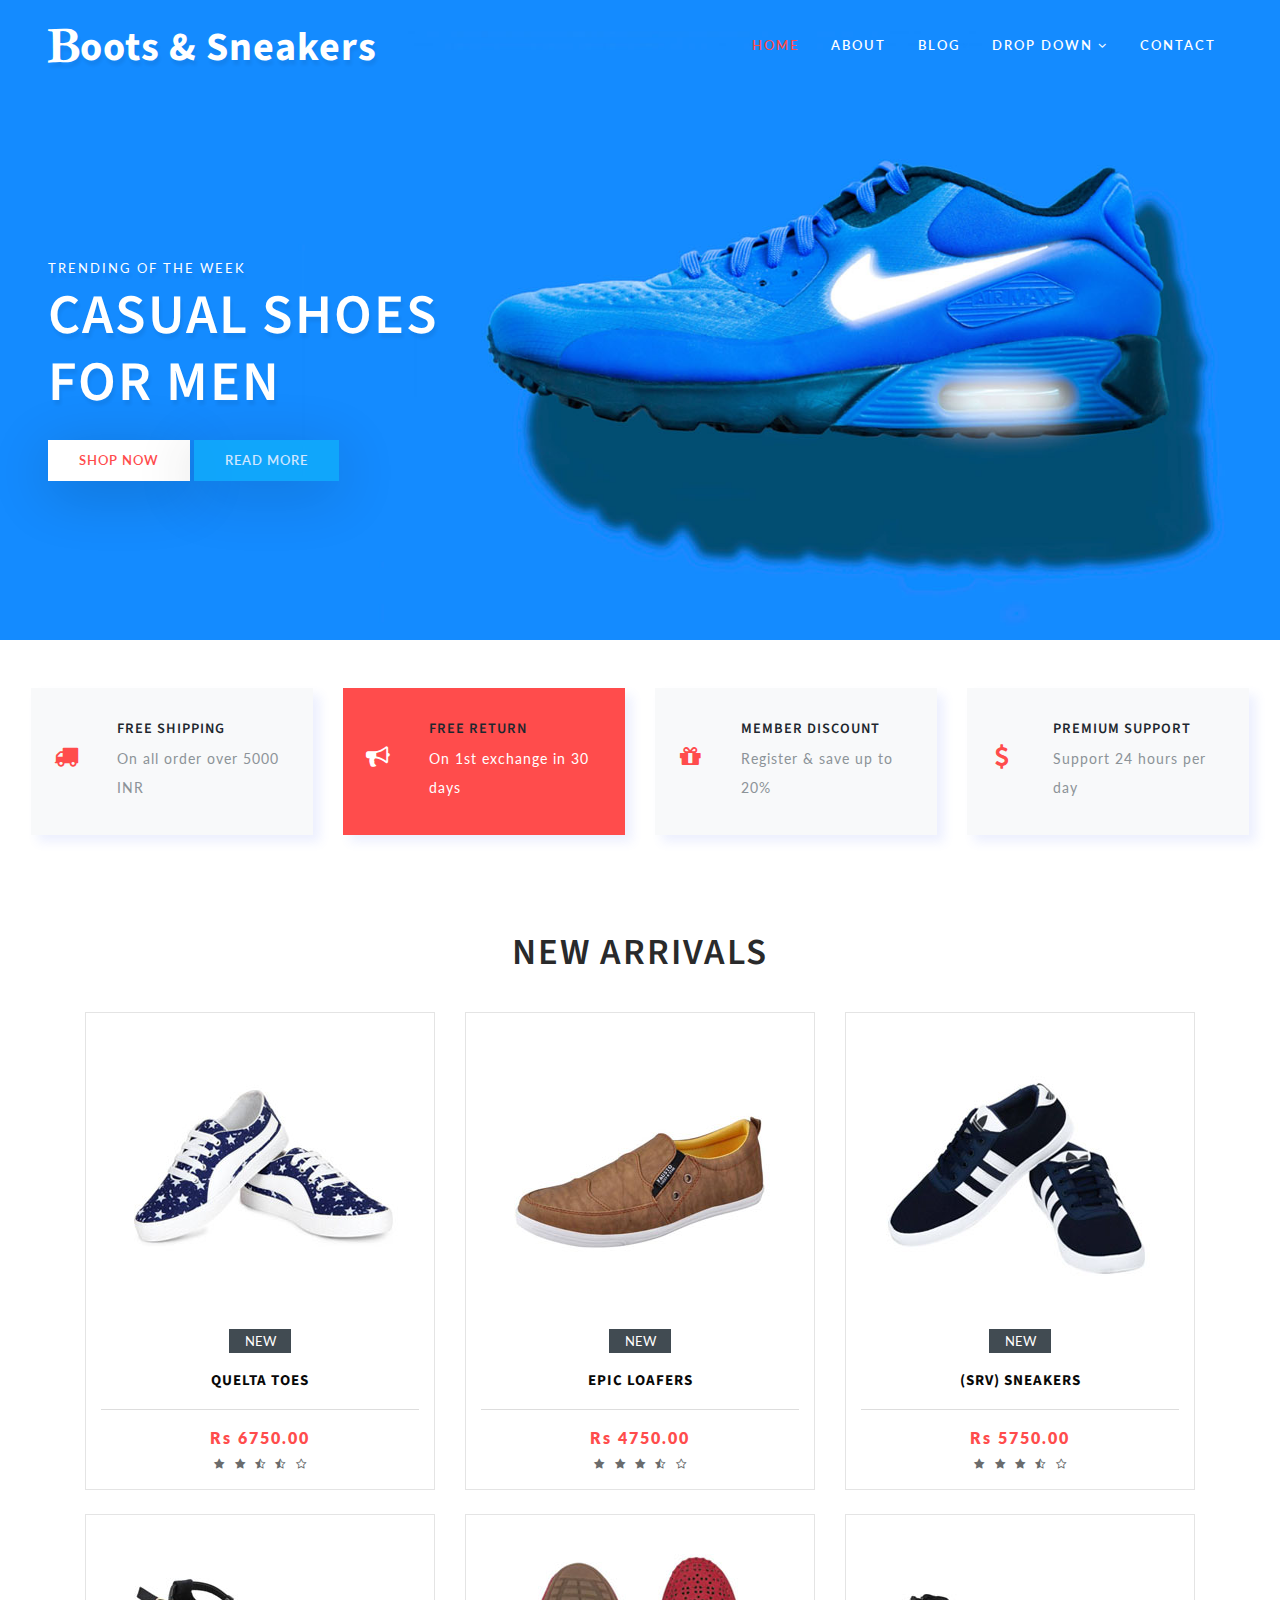
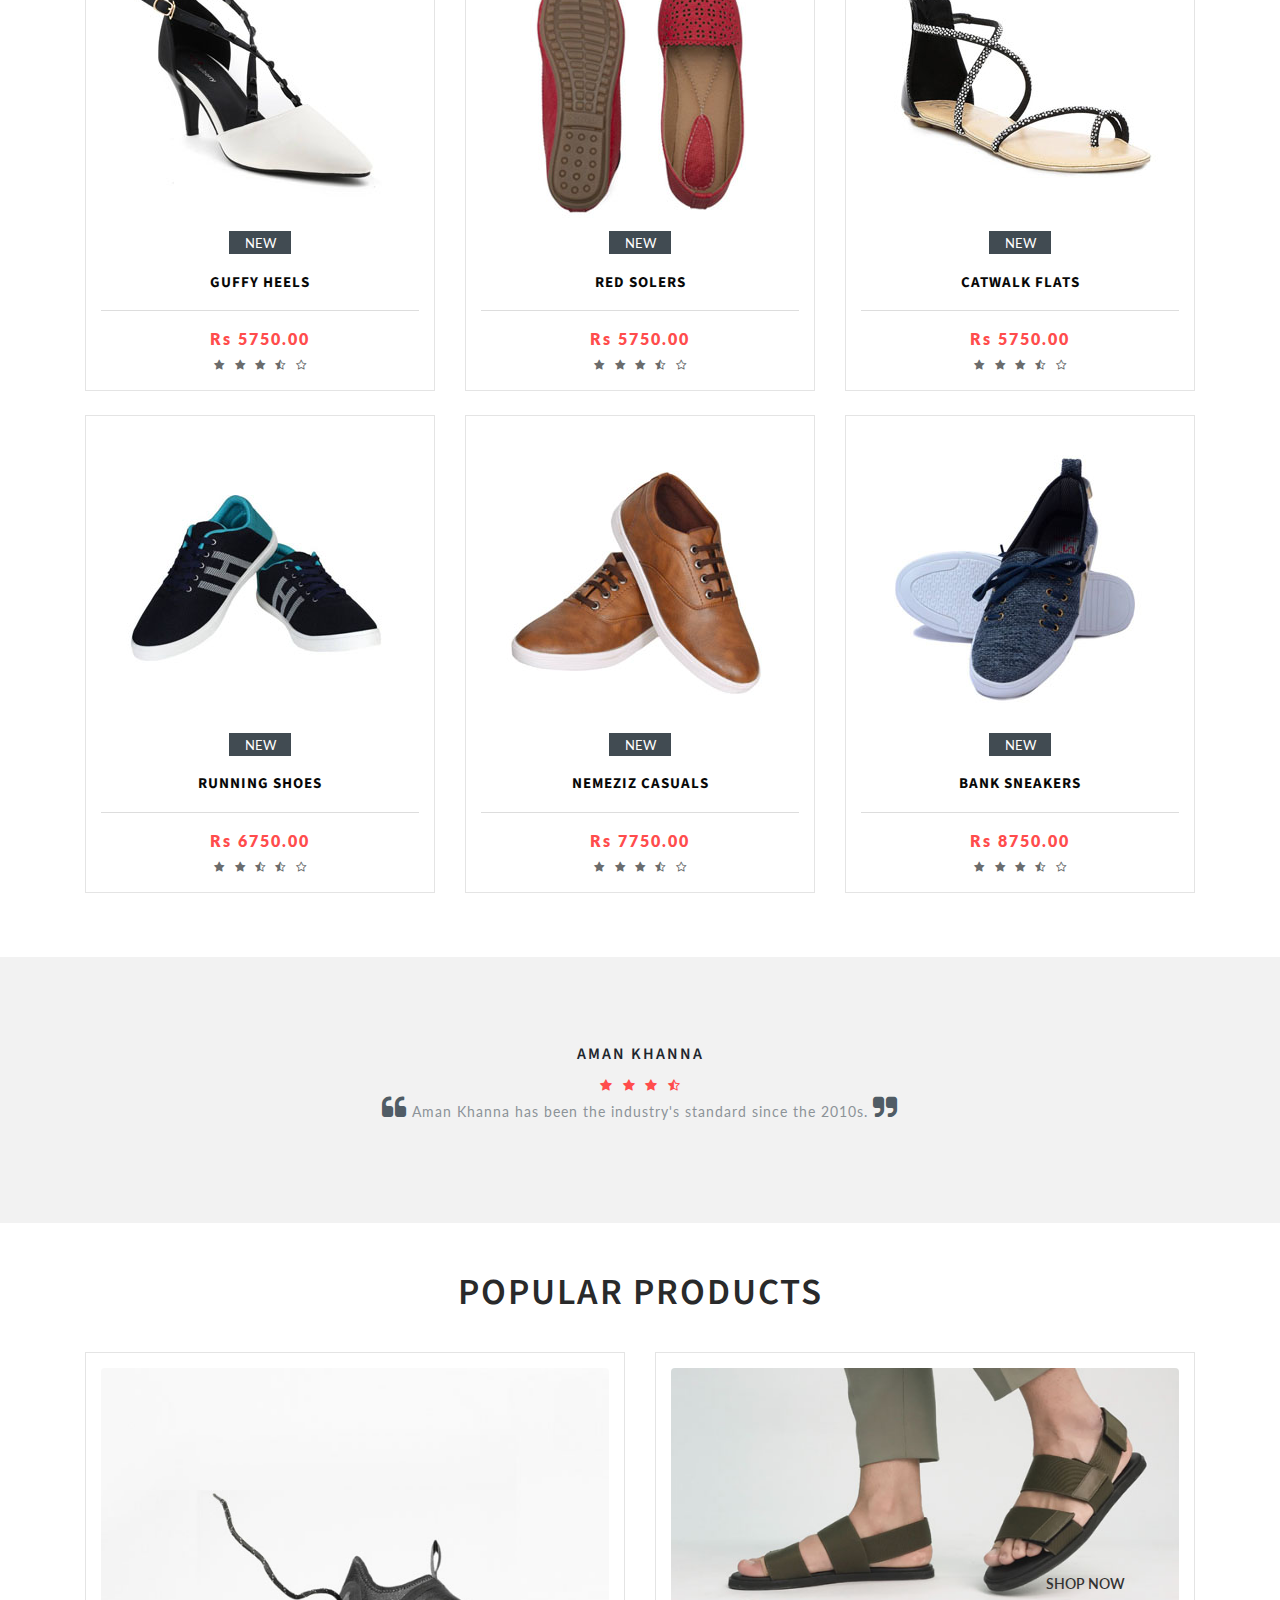
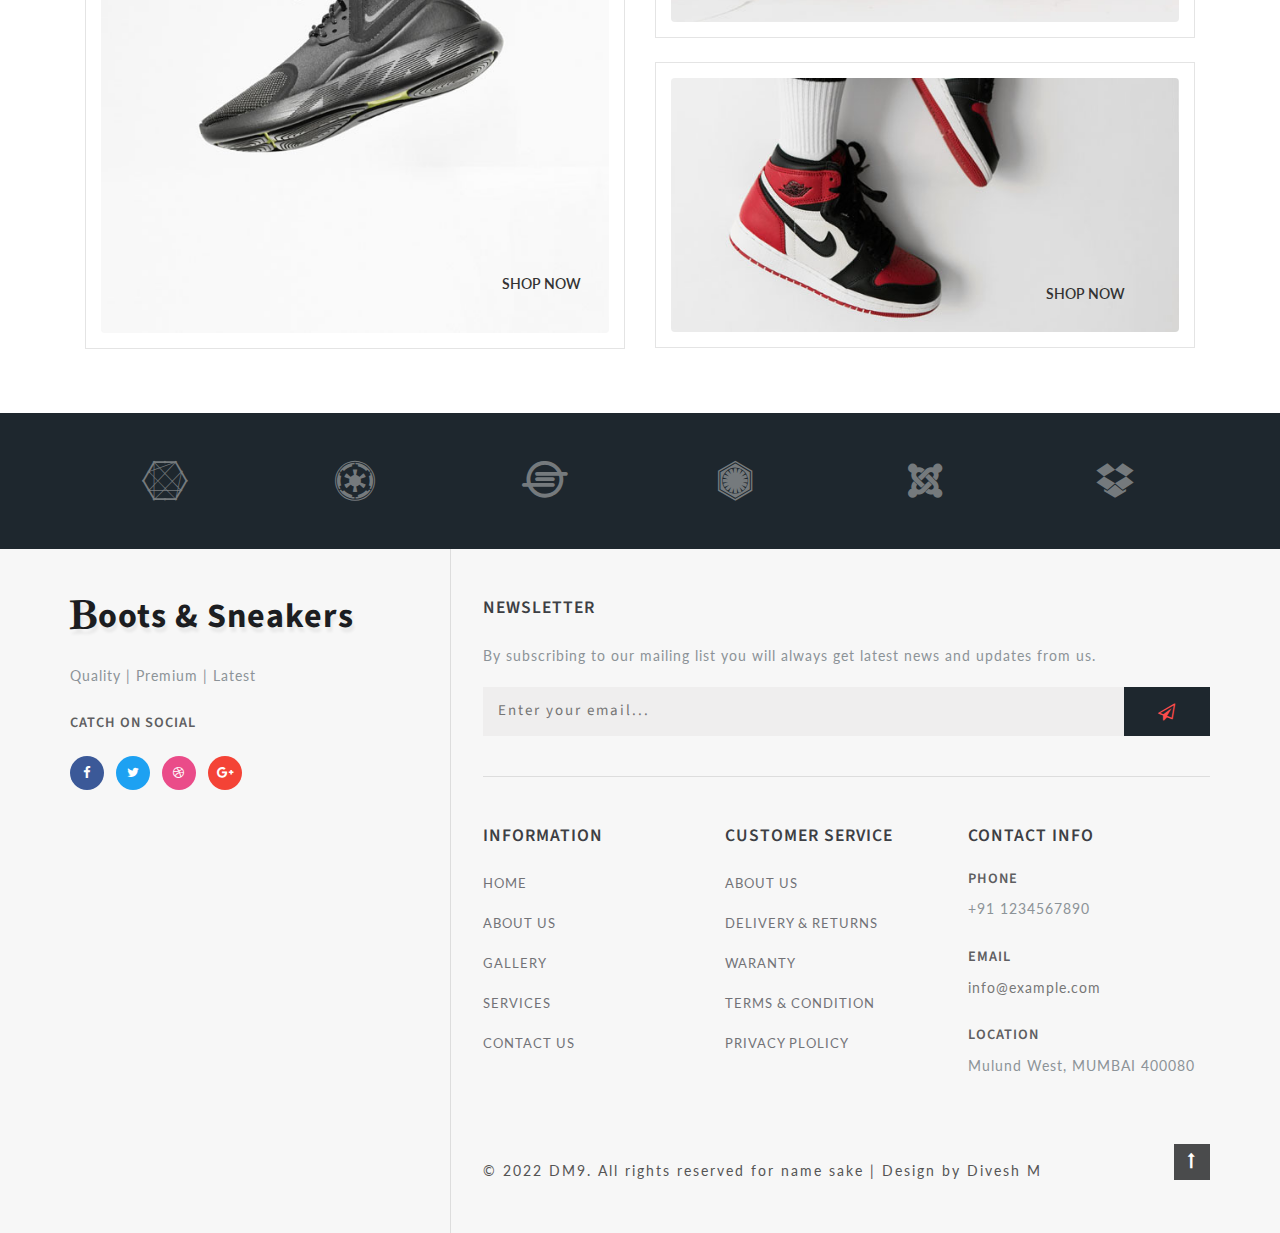
==== commit 2f592265: "latest commit" ====
--- a/index.html
+++ b/index.html
@@ -580,7 +580,7 @@
 
                     </div>
                     <div class="cpy-right text-left row">
-                        <p class="col-md-10"> 2022 DM9. All rights reserved for name sake | Design by DM9 </p>
+                        <p class="col-md-10">  © 2022 DM9. All rights reserved for name sake | Design by Divesh M </p>
                         <!-- move top icon -->
                         <a href="#home" class="move-top text-right col-md-2"><span class="fa fa-long-arrow-up" aria-hidden="true"></span></a>
                         <!-- //move top icon -->
